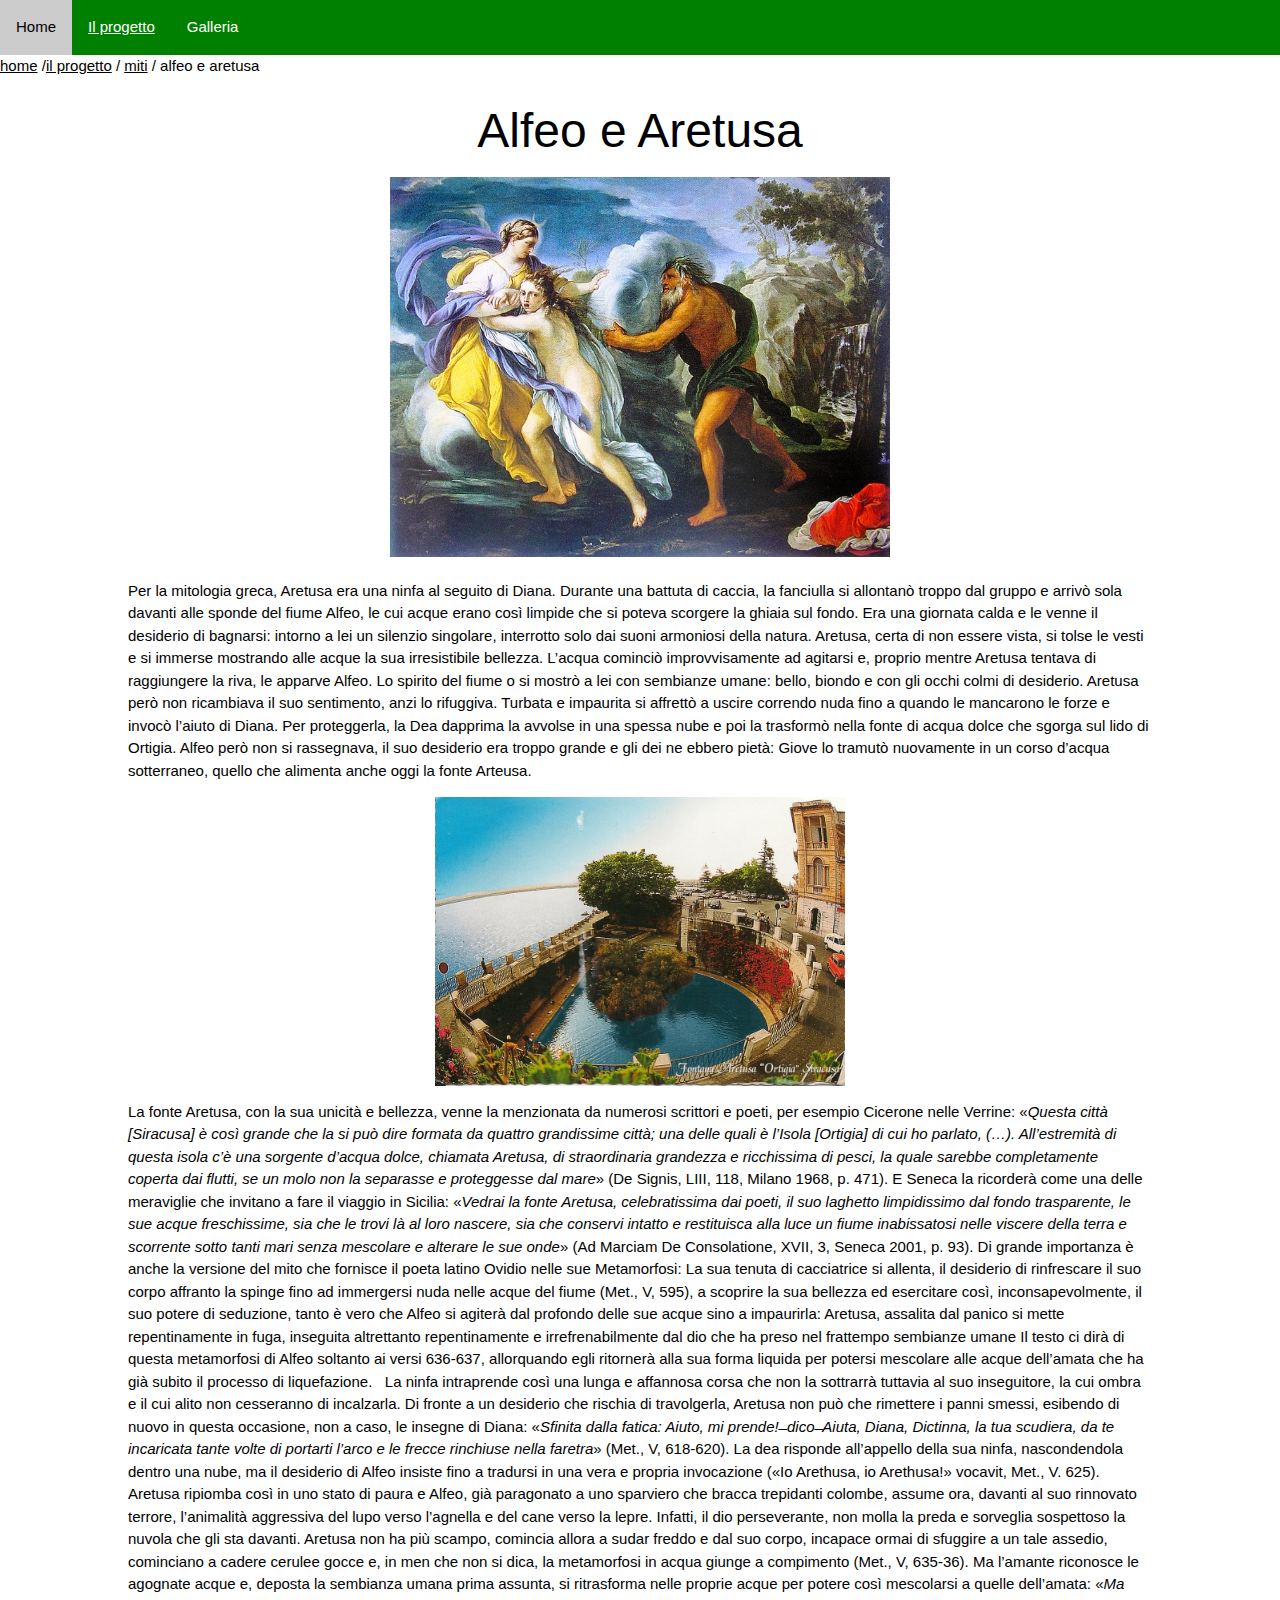
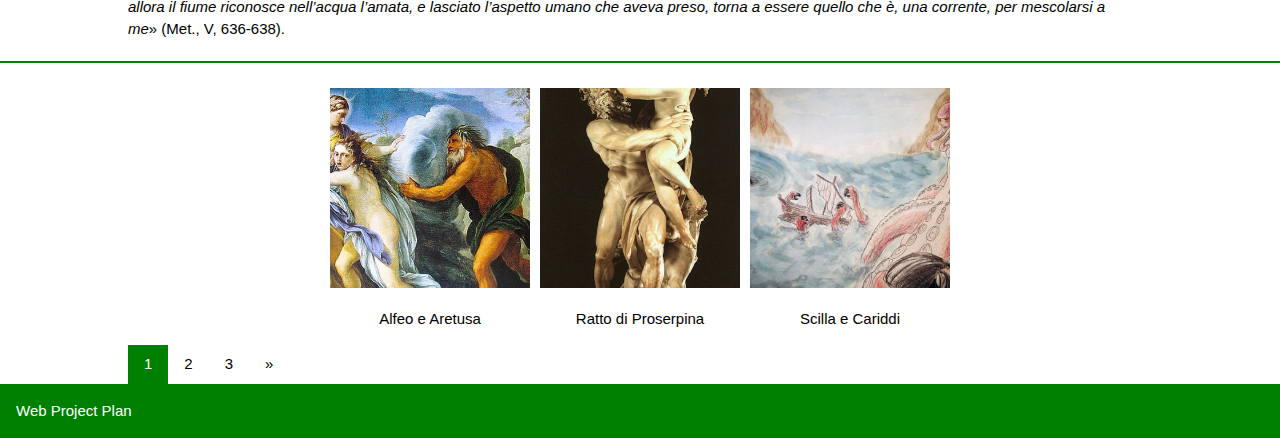
==== alfeo-aretusa.html @ 5d41b920 "Add files via upload" ====
<!DOCTYPE html>
<html>

<head>

<title>Miti e leggende di Sicilia</title>
<link href="style.css" type="text/css" rel="stylesheet">
<meta charset="UTF-8">
<meta name="viewport" content="width=device-width, initial-scale=1">
<link rel="stylesheet" href="styles/w3.css">
<link rel="stylesheet" href="styles/w3-theme-black.css">
<link rel="stylesheet" href="styles/font-awesome.min.css">
<script type="text/javascript" src="scripts/myscript.js"></script>

</head>

<body>

<style>
ul {
  list-style-type: none;
  margin: 0;
  padding: 0;
  overflow: hidden;
  background-color: green;
}

li {
  float: left;
}

li a {
  display: inline-block;
  color: white;
  text-align: center;
  padding: 14px 16px;
  text-decoration: none;
}

li a:hover {
  background-color: green;
}
</style>




</head>
<body>



<div class="w3-bar w3-theme">
  <a href="index.html" class="w3-bar-item w3-button w3-padding-16">Home</a>
  
  
  
  <div class="w3-dropdown-hover">
    <button class="w3-button w3-padding-16">
            <a href="indice.html" >Il progetto</a>
    </button>

    <div class="w3-dropdown-content w3-card-4 w3-bar-block">	


    <button class="w3-button w3-padding-16">
            <a href="miti.html" ><b>MITI</b></a>
    </button>


    <div class="w3-dropdown-content w3-card-4 w3-bar-block">	
      <a href="alfeo-aretusa.html" class="w3-bar-item w3-button">Alfeo e Aretusa</a>
	  <a href="proserpina.html" class="w3-bar-item w3-button">Ratto di Proserpina</a>
	  <a href="scilla-cariddi.html" class="w3-bar-item w3-button">Scilla e Cariddi</a>
	 
	
	    <div class="w3-dropdown-content w3-card-4 w3-bar-block">	


    <button class="w3-button w3-padding-16">
            <a href="leggende.html" ><b>LEGGENDE</b></a>
    </button>


    <div class="w3-dropdown-content w3-card-4 w3-bar-block">	

	  <a href="colapesce.html" class="w3-bar-item w3-button">Colapesce</a>
	  <a href="fuora.html" class="w3-bar-item w3-button">Donne di Fuora</a>
	  <a href="friscalettu.html" class="w3-bar-item w3-button">Friscalettu</a>
	  <a href="principessa.html" class="w3-bar-item w3-button">La principessa Sicilia </a>
    </div>
    </div>

    </div>
  </div>
    </div>
  
  
  
  
  
  
  
  <a href="galleria.html" class="w3-bar-item w3-button w3-padding-16">Galleria</a>


</div>


<!-- Header -->
<a href="index.html">home</a> /<a href="indice.html">il progetto</a> / <a href="miti.html">miti</a> / alfeo e aretusa
<header class="w3-container w3-padding" id="myHeader">
  <div class="w3-center">
  <h1 class="w3-xxxlarge">Alfeo e Aretusa</h1>
  <img src="images/Alfeo-ed-Aretusa-Castellammare-di-Stabia-collezione-Varone.jpg" alt="Alfeo-ed-Aretusa" style="width:40%">
    </div>
</header>


 


<body>


<div  style="  width: 80%;
  margin: auto;">
<p> 
Per la mitologia greca, Aretusa era una ninfa al seguito di Diana.

Durante una battuta di caccia, la fanciulla si allontanò troppo dal gruppo e arrivò sola davanti alle sponde del fiume Alfeo, le cui acque erano così limpide che si poteva scorgere la ghiaia sul fondo. Era una giornata calda e le venne il desiderio di bagnarsi: intorno a lei un silenzio singolare, interrotto solo dai suoni armoniosi della natura.

Aretusa, certa di non essere vista, si tolse le vesti e si immerse mostrando alle acque la sua irresistibile bellezza.

L’acqua cominciò improvvisamente ad agitarsi e, proprio mentre Aretusa tentava di raggiungere la riva, le apparve Alfeo. Lo spirito del fiume o si mostrò a lei con sembianze umane: bello, biondo e con gli occhi colmi di desiderio.

Aretusa però non ricambiava il suo sentimento, anzi lo rifuggiva. Turbata e impaurita si affrettò a uscire correndo nuda fino a quando le mancarono le forze e invocò l’aiuto di Diana. Per proteggerla, la Dea dapprima la avvolse in una spessa nube e poi la trasformò nella fonte di acqua dolce che sgorga sul lido di Ortigia. Alfeo però non si rassegnava, il suo desiderio era troppo grande e gli dei ne ebbero pietà: Giove lo tramutò nuovamente in un corso d’acqua sotterraneo, quello che alimenta anche oggi la fonte Arteusa.
</p>

  <div class="w3-center">

<img src="images/fonte aretusa siracusa.jpg" alt="Alfeo-ed-Aretusa" style="width:40%">
</div>
<p>
La fonte Aretusa, con la sua unicità e bellezza, venne la menzionata da numerosi scrittori e poeti, per esempio Cicerone nelle Verrine: «<em>Questa città [Siracusa] è così grande che la si può dire formata da quattro grandissime città; una delle quali è l’Isola [Ortigia] di cui ho parlato, (…). All’estremità di questa isola c’è una sorgente d’acqua dolce, chiamata Aretusa, di straordinaria grandezza e ricchissima di pesci, la quale sarebbe completamente coperta dai flutti, se un molo non la separasse e proteggesse dal mare</em>» (De Signis, LIII, 118, Milano 1968, p. 471). E Seneca la ricorderà come una delle meraviglie che invitano a fare il viaggio in Sicilia: «<em>Vedrai la fonte Aretusa, celebratissima dai poeti, il suo laghetto limpidissimo dal fondo trasparente, le sue acque freschissime, sia che le trovi là al loro nascere, sia che conservi intatto e restituisca alla luce un fiume inabissatosi nelle viscere della terra e scorrente sotto tanti mari senza mescolare e alterare le sue onde</em>» (Ad Marciam De Consolatione, XVII, 3, Seneca 2001, p. 93).

Di grande importanza è anche la versione del mito che fornisce il poeta latino Ovidio nelle sue Metamorfosi: La sua tenuta di cacciatrice si allenta, il desiderio di rinfrescare il suo corpo affranto la spinge fino ad immergersi nuda nelle acque del fiume (Met., V, 595), a scoprire la sua bellezza ed esercitare così, inconsapevolmente, il suo potere di seduzione, tanto è vero che Alfeo si agiterà dal profondo delle sue acque sino a impaurirla: Aretusa, assalita dal panico si mette repentinamente in fuga, inseguita altrettanto repentinamente e irrefrenabilmente dal dio che ha preso nel frattempo sembianze umane Il testo ci dirà di questa metamorfosi di Alfeo soltanto ai versi 636-637, allorquando egli ritornerà alla sua forma liquida per potersi mescolare alle acque dell’amata che ha già subito il processo di liquefazione.

&nbsp;

La ninfa intraprende così una lunga e affannosa corsa che non la sottrarrà tuttavia al suo inseguitore, la cui ombra e il cui alito non cesseranno di incalzarla. Di fronte a un desiderio che rischia di travolgerla, Aretusa non può che rimettere i panni smessi, esibendo di nuovo in questa occasione, non a caso, le insegne di Diana: «<em>Sfinita dalla fatica: Aiuto, mi prende!  ̶ dico ̶ Aiuta, Diana, Dictinna, la tua scudiera, da te incaricata tante volte di portarti l’arco e le frecce rinchiuse nella faretra</em>» (Met., V, 618-620). La dea risponde all’appello della sua ninfa, nascondendola dentro una nube, ma il desiderio di Alfeo insiste fino a tradursi in una vera e propria invocazione («Io Arethusa, io Arethusa!» vocavit, Met., V. 625). Aretusa ripiomba così in uno stato di paura e Alfeo, già paragonato a uno sparviero che bracca trepidanti colombe, assume ora, davanti al suo rinnovato terrore, l’animalità aggressiva del lupo verso l’agnella e del cane verso la lepre. Infatti, il dio perseverante, non molla la preda e sorveglia sospettoso la nuvola che gli sta davanti. Aretusa non ha più scampo, comincia allora a sudar freddo e dal suo corpo, incapace ormai di sfuggire a un tale assedio, cominciano a cadere cerulee gocce e, in men che non si dica, la metamorfosi in acqua giunge a compimento (Met., V, 635-36). Ma l’amante riconosce le agognate acque e, deposta la sembianza umana prima assunta, si ritrasforma nelle proprie acque per potere così mescolarsi a quelle dell’amata: «<em>Ma allora il fiume riconosce nell’acqua l’amata, e lasciato l’aspetto umano che aveva preso, torna a essere quello che è, una corrente, per mescolarsi a me</em>» (Met., V, 636-638).</p>

</div>

<hr     style="border-color: green;
    border-width: 2px;">

<!-- card indice leggende -->
 <div class="w3-center">

  <div class="gallery">
<div>
	<a href="alfeo-aretusa.html">
  <img src="images/alfeo-e-aretusa.jpg" alt="Alfeo e Aretusa">
</a>
<p> Alfeo e Aretusa </p>
</div>


<div>
	<a href="proserpina.html">
  <img src="images/ratto di proserpina.jpg" alt="Ratto di Proserpina">
</a>
<p> Ratto di Proserpina </p>
</div>

<div>
	<a href="scilla-cariddi.html">
  <img src="images/Scilla-e-Cariddi.jpg" alt="Scilla e Cariddi">
</a>
<p> Scilla e Cariddi </p>
</div>

</div>

<div  style="  width: 80%;
  margin: auto;">
<div class="pagination">
 
  <a class="active" href="#">1</a>
  <a href="proserpina.html">2</a>
  <a href="scilla-cariddi.html">3</a>
  <a href="proserpina.html">&raquo;</a>
  </div>
</div>
</div>




<!-- footer-->
<p></p>
<div class="w3-bar w3-theme">
    <a href="web-project-plan.html" class="w3-bar-item w3-button w3-padding-16">Web Project Plan</a>
   <div> 

  </body>
---- styles/w3-theme-black.css ----
.w3-theme-l5 {color:#000 !important; background-color:#f0f0f0 !important}
.w3-theme-l4 {color:#000 !important; background-color:#cccccc !important}
.w3-theme-l3 {color:#fff !important; background-color:#999999 !important}
.w3-theme-l2 {color:#fff !important; background-color:#666666 !important}
.w3-theme-l1 {color:#fff !important; background-color:#333333 !important}
.w3-theme-d1 {color:#fff !important; background-color:#000000 !important}
.w3-theme-d2 {color:#fff !important; background-color:#000000 !important}
.w3-theme-d3 {color:#fff !important; background-color:#000000 !important}
.w3-theme-d4 {color:#fff !important; background-color:#000000 !important}
.w3-theme-d5 {color:#fff !important; background-color:#000000 !important}

.w3-theme-light {color:#000 !important; background-color:#f0f0f0 !important}
.w3-theme-dark {color:#fff !important; background-color:#000000 !important}
.w3-theme-action {color:#fff !important; background-color:#000000 !important}

.w3-theme {color:#fff !important; background-color:green !important}
.w3-text-theme {color:#000000 !important}
.w3-border-theme {border-color:#000000 !important}

.w3-hover-theme:hover {color:#fff !important; background-color:#000000 !important}
.w3-hover-text-theme:hover {color:#000000 !important}
.w3-hover-border-theme:hover {border-color:#000000 !important}

/* Add a black background color to the top navigation bar */
.topnav {
  overflow: hidden;
  background-color: green;
}

/* Style the links inside the navigation bar */
.topnav a {
  float: left;
  display: block;
  color: #ffffff;
  text-align: center;
  padding: 14px 16px;
  text-decoration: none;
  font-size: 17px;
}

/* Change the color of links on hover */
.topnav a:hover {
  background-color: #ddd;
  color: black;
}

/* Style the "active" element to highlight the current page */
.topnav a.active {
  background-color: #ddd;
  color: white;
}

/* Style the search box inside the navigation bar */
.topnav input[type=text] {
  float: right;
  padding: 6px;
  border: none;
  margin-top: 8px;
  margin-right: 16px;
  font-size: 17px;
}

/* When the screen is less than 600px wide, stack the links and the search field vertically instead of horizontally */
@media screen and (max-width: 600px) {
  .topnav a, .topnav input[type=text] {
    float: none;
    display: block;
    text-align: left;
    width: 100%;
    margin: 0;
    padding: 14px;
  }
  .topnav input[type=text] {
    border: 1px solid #ccc;
  }
}


.gallery {
      display: flex;
      flex-wrap: wrap;
	 justify-content: center;
      align-items: center;
    }

    .gallery img {
      width: 200px;
      height: 200px;
      object-fit: cover;
      margin: 5px;
      cursor: pointer;
    }

    .modal {
      display: none;
      position: fixed;
      z-index: 1;
      padding-top: 50px;
      left: 0;
      top: 0;
      width: 100%;
      height: 100%;
      overflow: auto;
      background-color: rgba(0, 0, 0, 0.9);
    }

    .modal-content {
      margin: auto;
      display: block;
      width: 80%;
      max-width: 700px;
    }

    .modal-content img {
      width: 100%;
      height: auto;
    }

    .close {
      color: #fff;
      position: absolute;
      top: 10px;
      right: 25px;
      font-size: 35px;
      font-weight: bold;
      cursor: pointer;
    }

    .close:hover {
      color: #bbb;
    }



/* Pagination links */
.pagination a {
  color: black;
  float: left;
  padding: 8px 16px;
  text-decoration: none;
  transition: background-color .3s;
}

/* Style the active/current link */
.pagination a.active {
  background-color: green;
  color: white;
}

/* Add a grey background color on mouse-over */
.pagination a:hover:not(.active) {background-color: #ddd;}
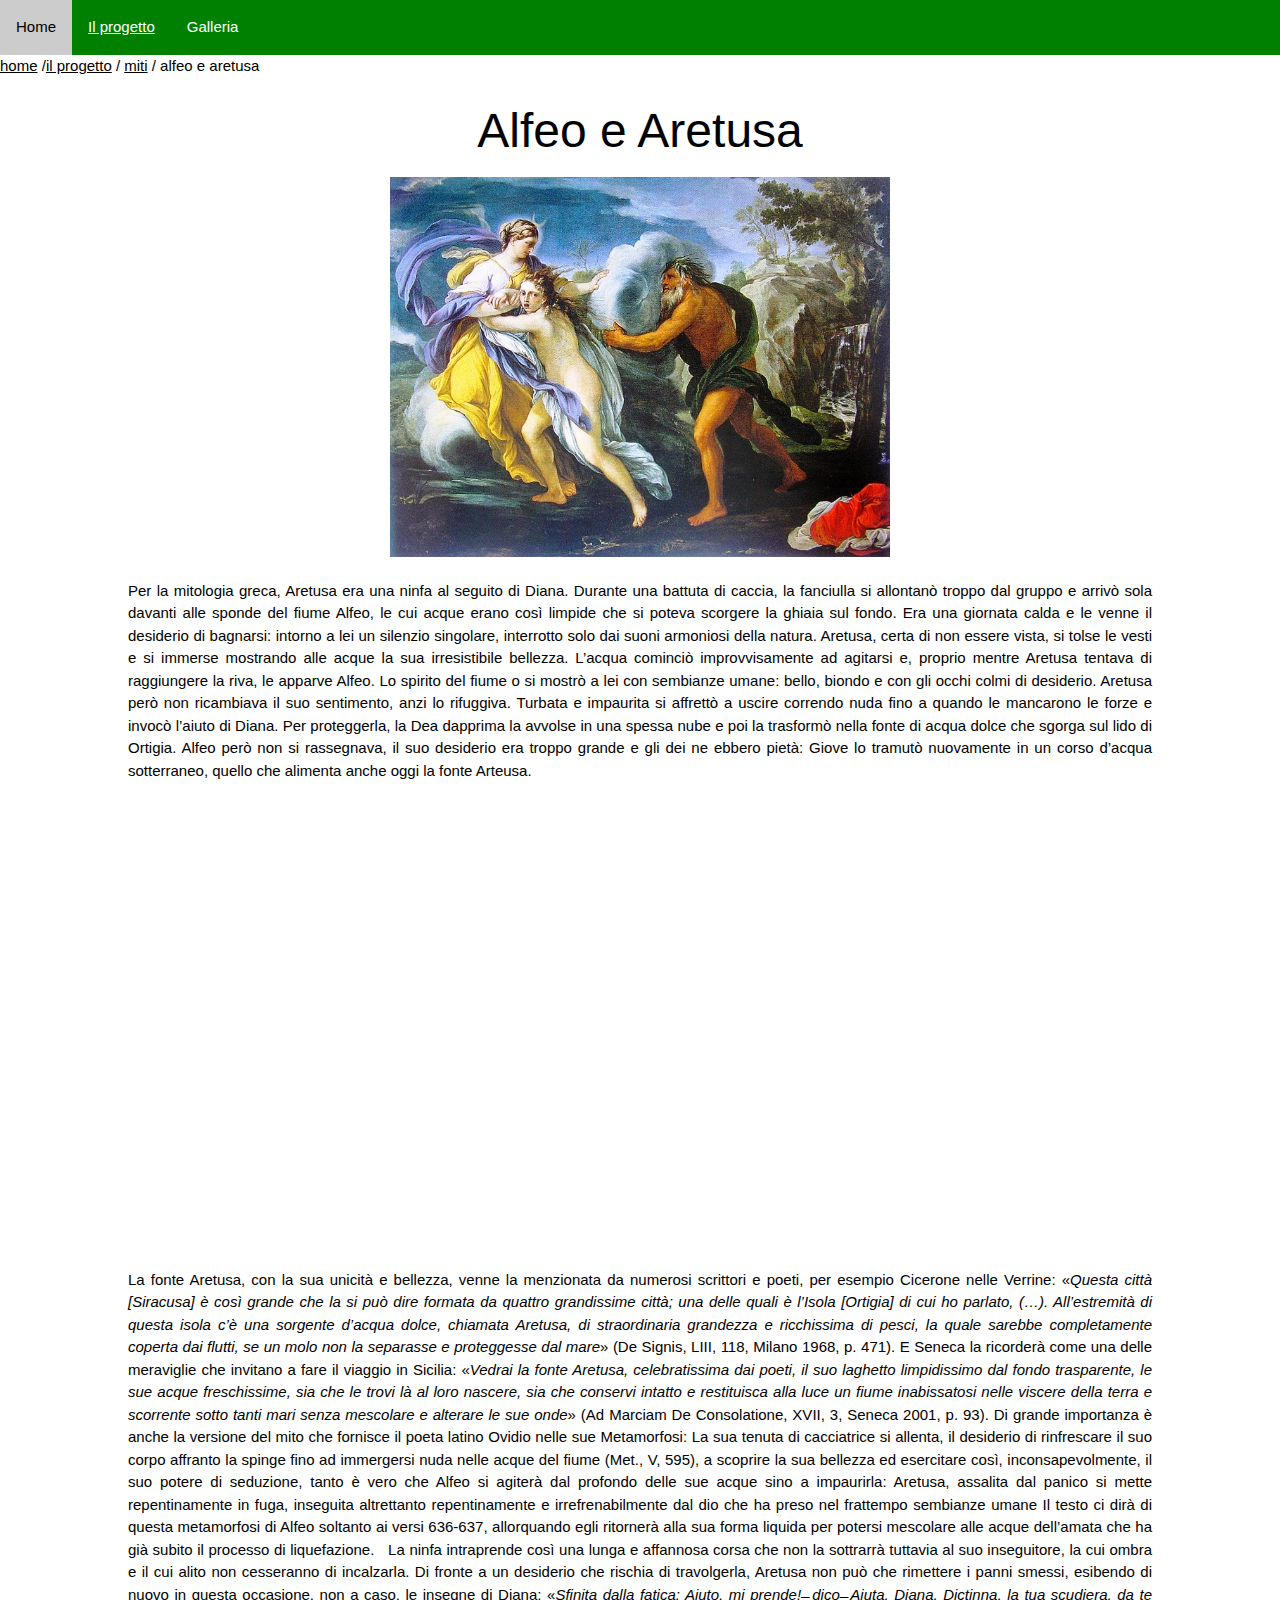
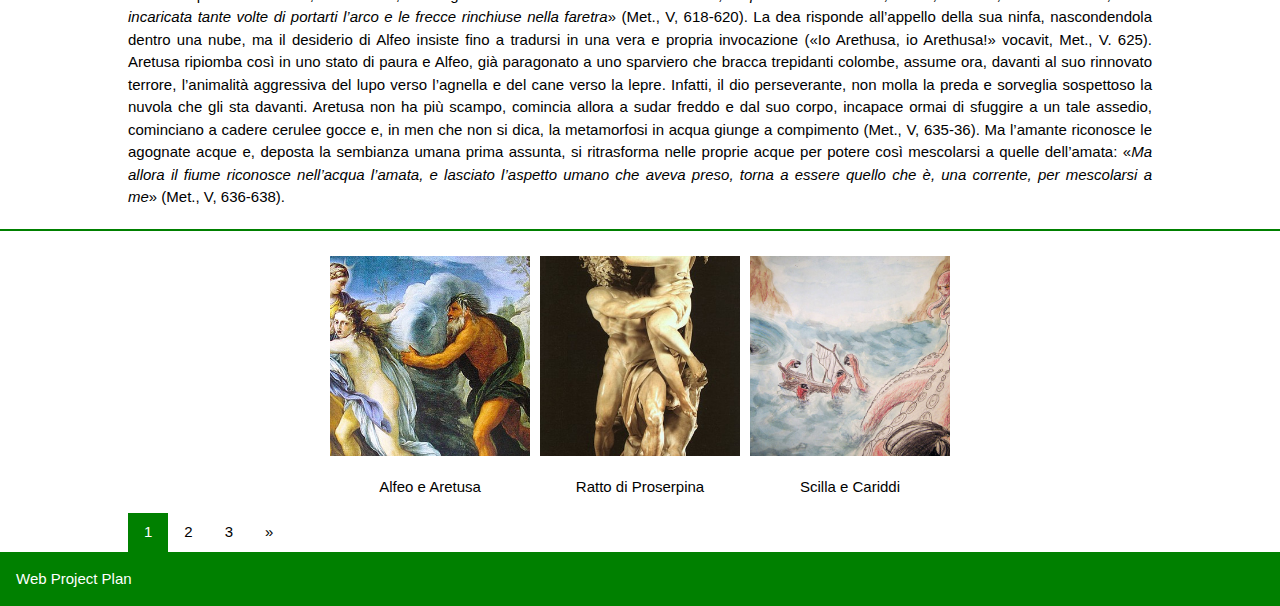
==== commit 2c41a609: "Update alfeo-aretusa.html" ====
--- a/alfeo-aretusa.html
+++ b/alfeo-aretusa.html
@@ -4,6 +4,16 @@
 <head>
 
 <title>Miti e leggende di Sicilia</title>
+<link rel="schema.DC" href="http://purl.org/dc/elements/1.1/"/>
+<META NAME="DC.Title" CONTENT="Miti e leggende di Sicilia"/>
+<META NAME="DC.Creator" CONTENT="Benedetta Anastasi"/>
+<META NAME="DC.Subject" CONTENT="Miti e leggende di Sicilia"/>
+<META NAME="DC.Description" CONTENT="Una raccolta dei più famosi miti e leggende della Sicilia"/>
+<META NAME="DC.Publisher" CONTENT="GitHub"/>
+<META NAME="DC.Date" CONTENT="09-07-2024"/>
+<META NAME="DC.Format" CONTENT="Risorsa digitale"/>
+<META NAME="DC.Language" CONTENT="Italiano"/>
+<META NAME="DC.Rights" CONTENT="Pubblicata con Licenza Creative Commons"/>
 <link href="style.css" type="text/css" rel="stylesheet">
 <meta charset="UTF-8">
 <meta name="viewport" content="width=device-width, initial-scale=1">
@@ -124,7 +134,7 @@
 
 
 <div  style="  width: 80%;
-  margin: auto;">
+  margin: auto; text-align: justify;">
 <p> 
 Per la mitologia greca, Aretusa era una ninfa al seguito di Diana.
 
@@ -139,7 +149,7 @@
 
   <div class="w3-center">
 
-<img src="images/fonte aretusa siracusa.jpg" alt="Alfeo-ed-Aretusa" style="width:40%">
+<iframe src="https://www.google.com/maps/embed?pb=!1m18!1m12!1m3!1d3184.009909874158!2d15.290299961710707!3d37.05724702205892!2m3!1f0!2f0!3f0!3m2!1i1024!2i768!4f13.1!3m3!1m2!1s0x1313cc1900e77043%3A0x561978acd4286d42!2sFonte%20Aretusa!5e0!3m2!1sit!2sit!4v1720100176862!5m2!1sit!2sit" width="600" height="450" style="border:0;" allowfullscreen="" loading="lazy" referrerpolicy="no-referrer-when-downgrade"></iframe>
 </div>
 <p>
 La fonte Aretusa, con la sua unicità e bellezza, venne la menzionata da numerosi scrittori e poeti, per esempio Cicerone nelle Verrine: «<em>Questa città [Siracusa] è così grande che la si può dire formata da quattro grandissime città; una delle quali è l’Isola [Ortigia] di cui ho parlato, (…). All’estremità di questa isola c’è una sorgente d’acqua dolce, chiamata Aretusa, di straordinaria grandezza e ricchissima di pesci, la quale sarebbe completamente coperta dai flutti, se un molo non la separasse e proteggesse dal mare</em>» (De Signis, LIII, 118, Milano 1968, p. 471). E Seneca la ricorderà come una delle meraviglie che invitano a fare il viaggio in Sicilia: «<em>Vedrai la fonte Aretusa, celebratissima dai poeti, il suo laghetto limpidissimo dal fondo trasparente, le sue acque freschissime, sia che le trovi là al loro nascere, sia che conservi intatto e restituisca alla luce un fiume inabissatosi nelle viscere della terra e scorrente sotto tanti mari senza mescolare e alterare le sue onde</em>» (Ad Marciam De Consolatione, XVII, 3, Seneca 2001, p. 93).
@@ -207,4 +217,4 @@
   </body>
   
   
-  +  
